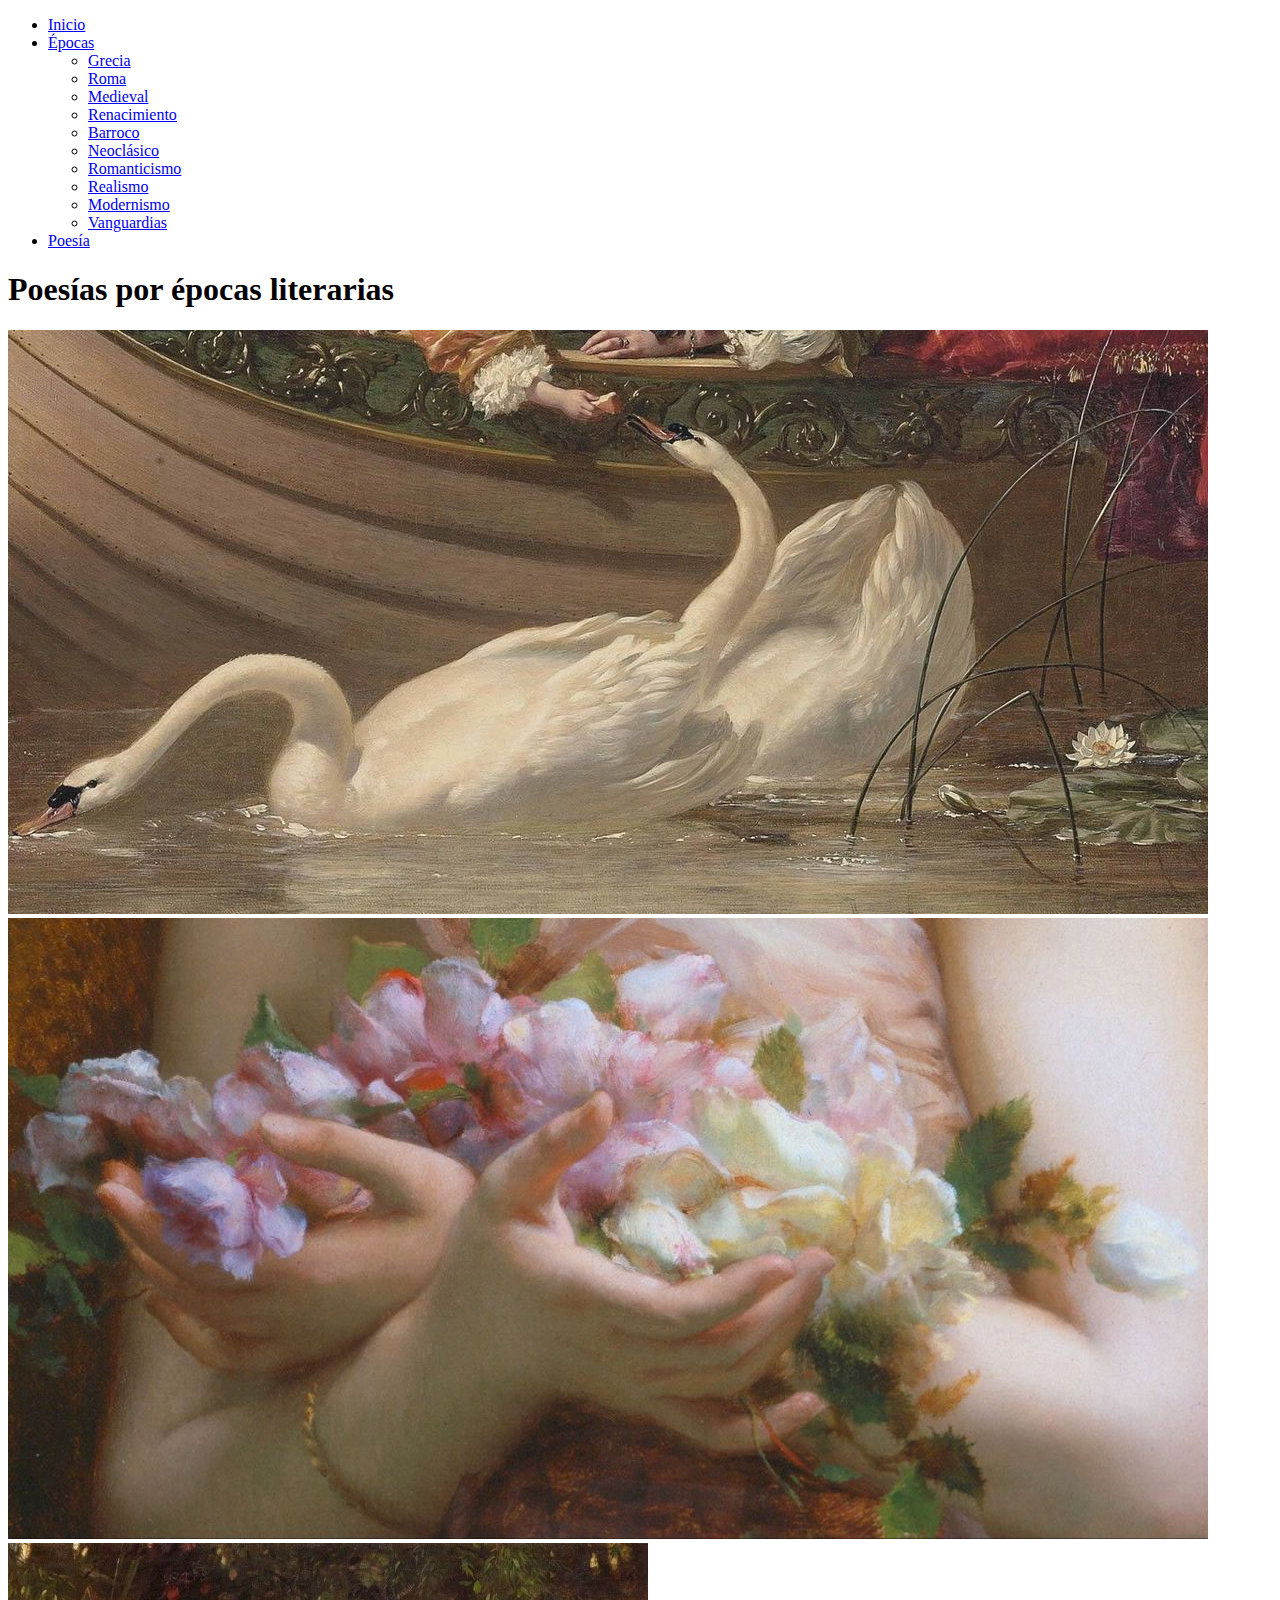
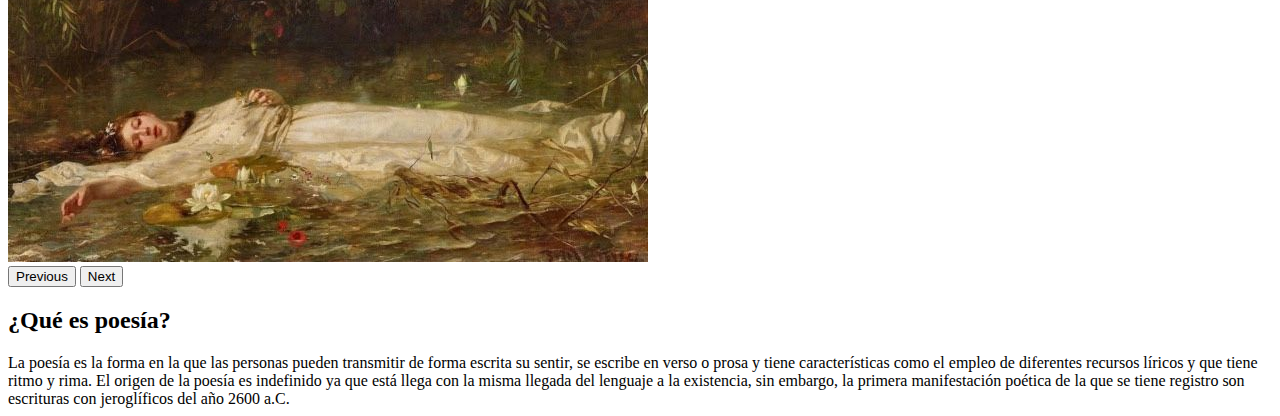
==== index.html @ 297501d4 "first commit" ====
<!DOCTYPE html>
<html lang="en">
<head>
    <meta charset="UTF-8">
    <meta http-equiv="X-UA-Compatible" content="IE=edge">
    <meta name="viewport" content="width=device-width, initial-scale=1.0">
     <!--=============== CSS ===============--> 
     <link  rel =" hoja de estilo " href ="style.css" >
      <!--=============== GOOGLE FONTS ===============--> 
    <link rel="preconnect" href="https://fonts.googleapis.com">
    <link rel="preconnect" href="https://fonts.gstatic.com" crossorigin>
    <link href="https://fonts.googleapis.com/css2?family=Poppins:wght@300;400;600&display=swap" rel="stylesheet">
        <!--=============== BOOSTRAP ===============--> 
        <link href="https://cdn.jsdelivr.net/npm/bootstrap@5.3.0-alpha1/dist/css/bootstrap.min.css" rel="stylesheet" integrity="sha384-GLhlTQ8iRABdZLl6O3oVMWSktQOp6b7In1Zl3/Jr59b6EGGoI1aFkw7cmDA6j6gD" crossorigin="anonymous">
        <script src="https://cdn.jsdelivr.net/npm/bootstrap@5.3.0-alpha1/dist/js/bootstrap.bundle.min.js" integrity="sha384-w76AqPfDkMBDXo30jS1Sgez6pr3x5MlQ1ZAGC+nuZB+EYdgRZgiwxhTBTkF7CXvN" crossorigin="anonymous"></script>
    <title>Poemas por épocas literarias</title>
</head>
<body>
    <ul class="nav nav-pills justify-content-end">
        <li class="nav-item">
          <a class="nav-link active" aria-current="page" href="#">Inicio</a>
        </li>
        <li class="nav-item dropdown">
          <a class="nav-link dropdown-toggle" data-bs-toggle="dropdown" href="#" role="button" aria-expanded="false">Épocas</a>
          <ul class="dropdown-menu">
            <li><a class="dropdown-item" href="assets/grecia.html">Grecia</a></li>
            <li><a class="dropdown-item" href="assets/roma.html">Roma</a></li>
            <li><a class="dropdown-item" href="assets/medieval.html">Medieval</a></li>
            <li><a class="dropdown-item" href="assets/renacimiento.html">Renacimiento</a></li>
            <li><a class="dropdown-item" href="assets/barroco.html">Barroco</a></li>
            <li><a class="dropdown-item" href="assets/neoclasico.html">Neoclásico</a></li>
            <li><a class="dropdown-item" href="assets/romanticismo.html">Romanticismo</a></li>
            <li><a class="dropdown-item" href="assets/realismo.html">Realismo</a></li>
            <li><a class="dropdown-item" href="assets/modernismo.html">Modernismo</a></li>
            <li><a class="dropdown-item" href="assets/vanguardias.html">Vanguardias</a></li>
          </ul>
        </li>
        <li class="nav-item">
          <a class="nav-link" href="#">Poesía</a>
        </li>
      </ul>
      <div>
        <h1> Poesías por épocas literarias</h1>
      </div>
    <div id="carouselExampleAutoplaying" class="carousel slide" data-bs-ride="carousel">
        <div class="carousel-inner">
          <div class="carousel-item active">
            <img src="assets/images/7b12898fc7804b6f0269a9515e863d96.jpg" class="d-block w-100" alt="...">
          </div>
          <div class="carousel-item">
            <img src="assets/images/97fce23d673426a6aeab72fd9037893f.jpg" class="d-block w-100" alt="...">          </div>
          <div class="carousel-item">
            <img src="assets/images/a1ac5fb07eefe832fc7c2d14690c7c0b.jpg" class="d-block w-100" alt="...">
          </div>
        </div>
        <button class="carousel-control-prev" type="button" data-bs-target="#carouselExampleAutoplaying" data-bs-slide="prev">
          <span class="carousel-control-prev-icon" aria-hidden="true"></span>
          <span class="visually-hidden">Previous</span>
        </button>
        <button class="carousel-control-next" type="button" data-bs-target="#carouselExampleAutoplaying" data-bs-slide="next">
          <span class="carousel-control-next-icon" aria-hidden="true"></span>
          <span class="visually-hidden">Next</span>
        </button>
      </div>
      <div class="card">
        <div class="card-body">
          <h2>¿Qué es poesía?</h2>
          La poesía es la forma en la que las personas pueden transmitir de forma escrita su sentir, se escribe en verso o prosa y tiene características como el empleo de diferentes recursos líricos y que tiene ritmo y rima. 
El origen de la poesía es indefinido ya que está llega con la misma llegada del lenguaje a la existencia, sin embargo, la primera manifestación poética de la que se tiene registro son escrituras con jeroglíficos del año 2600 a.C.
        </div>
      </div>
    </body>
</html>
---- style.css ----
/*Now the styles*/
* {
	margin: 0; 
	padding: 0;
}
body {
	background: #ccc; 
	font-family: 'Poppins', sans-serif;
}

.carousel-item {
    width: 5cm;
    height: 8cm;
}
.card-cita{
	font-size: small;
	font-style: italic;
}
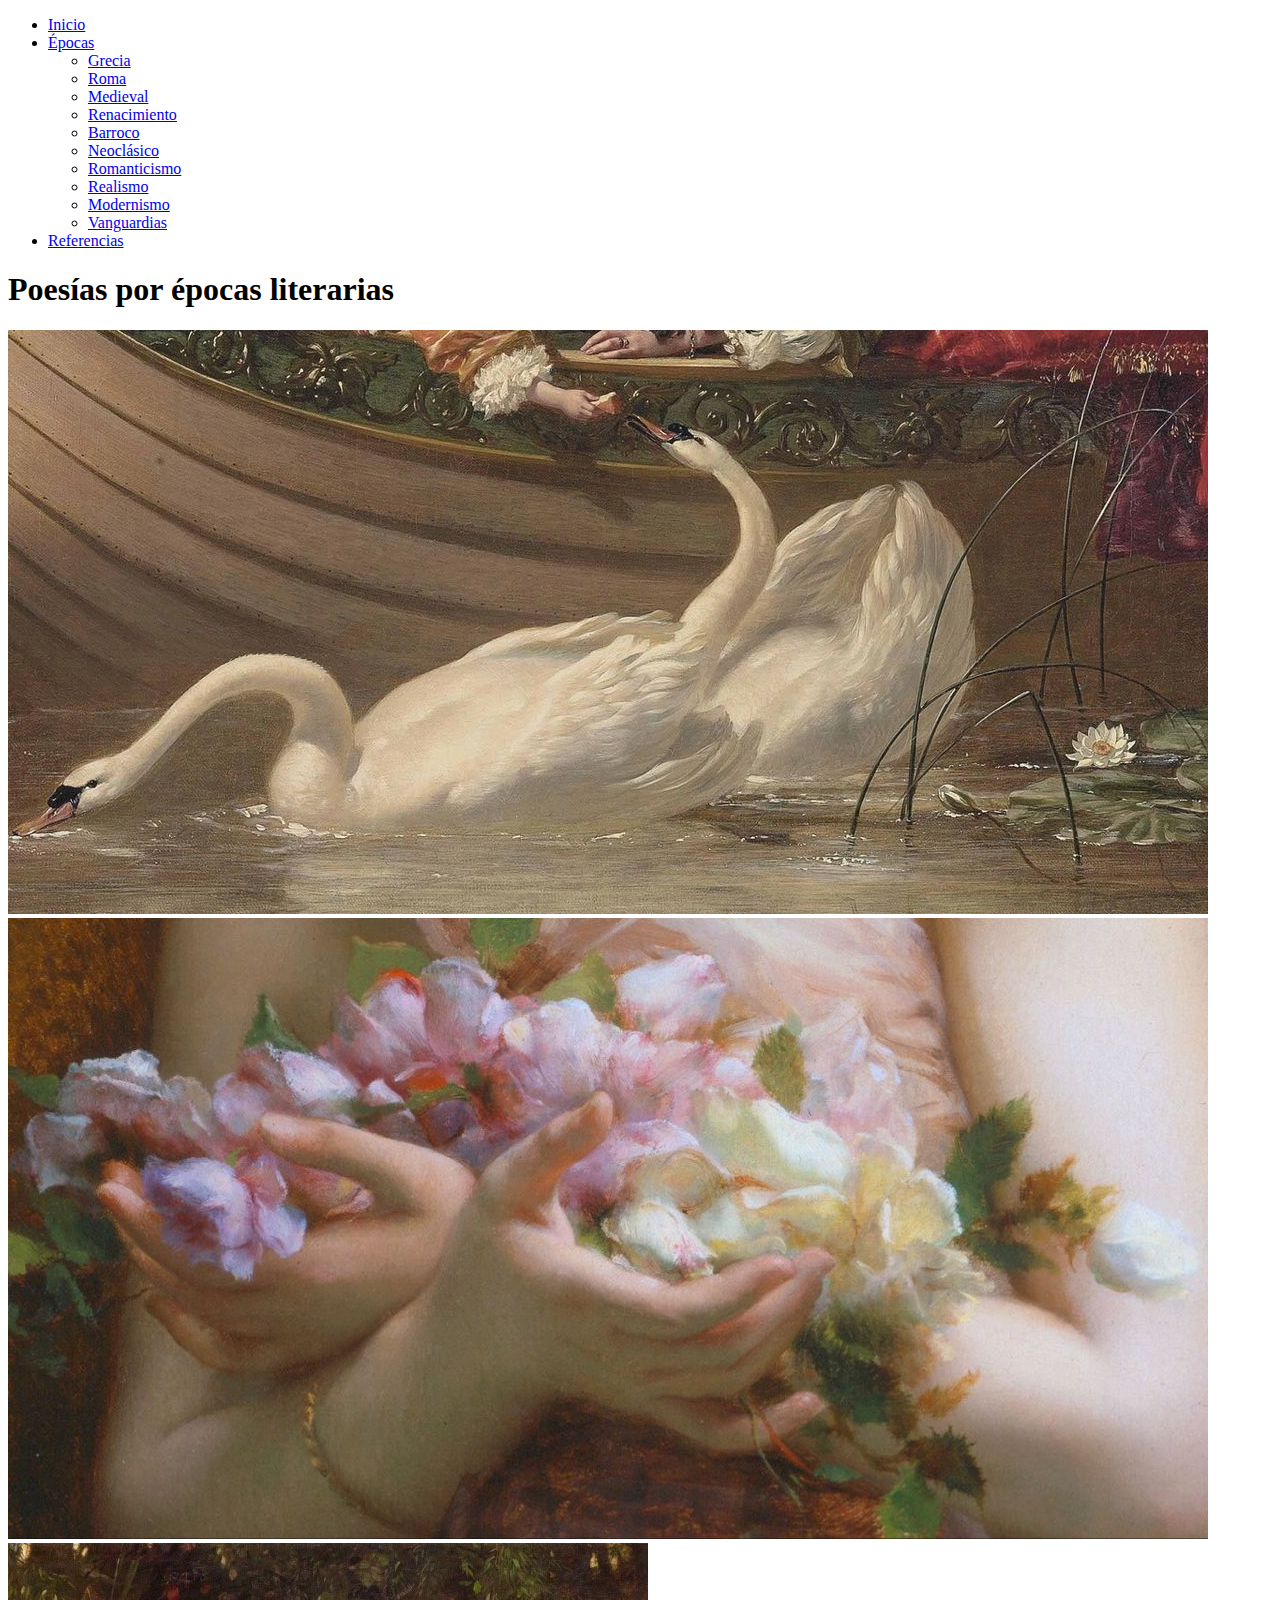
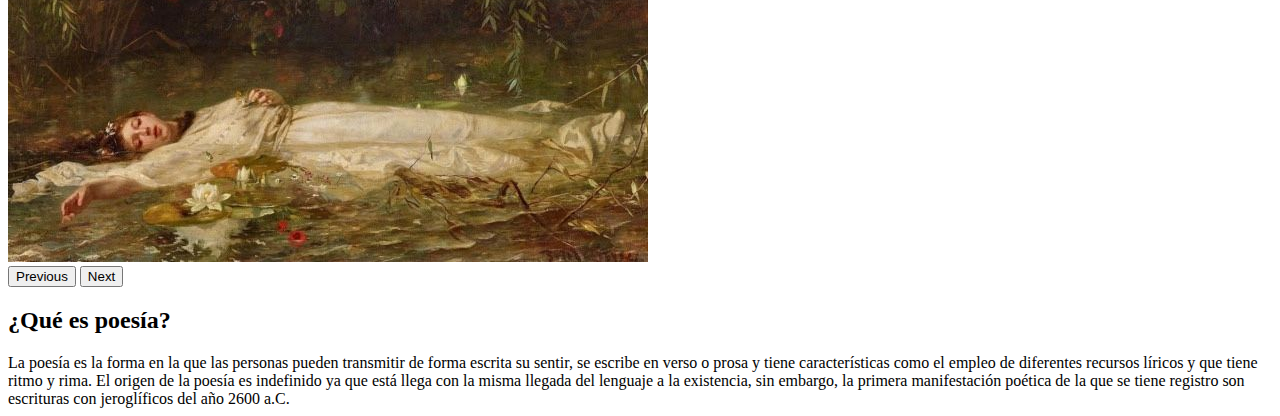
==== commit 5057bf9a: "fifth commit" ====
--- a/index.html
+++ b/index.html
@@ -36,7 +36,7 @@
           </ul>
         </li>
         <li class="nav-item">
-          <a class="nav-link" href="#">Poesía</a>
+          <a class="nav-link" href="/assets/referencias.html">Referencias</a>
         </li>
       </ul>
       <div>
--- a/style.css
+++ b/style.css
@@ -8,11 +8,10 @@
 	font-family: 'Poppins', sans-serif;
 }
 
-.carousel-item {
-    width: 5cm;
-    height: 8cm;
+.carousel{
+	height: 6px;
 }
-.card-cita{
-	font-size: small;
-	font-style: italic;
-}+
+.carousel-inner {
+	height: 6px;
+  }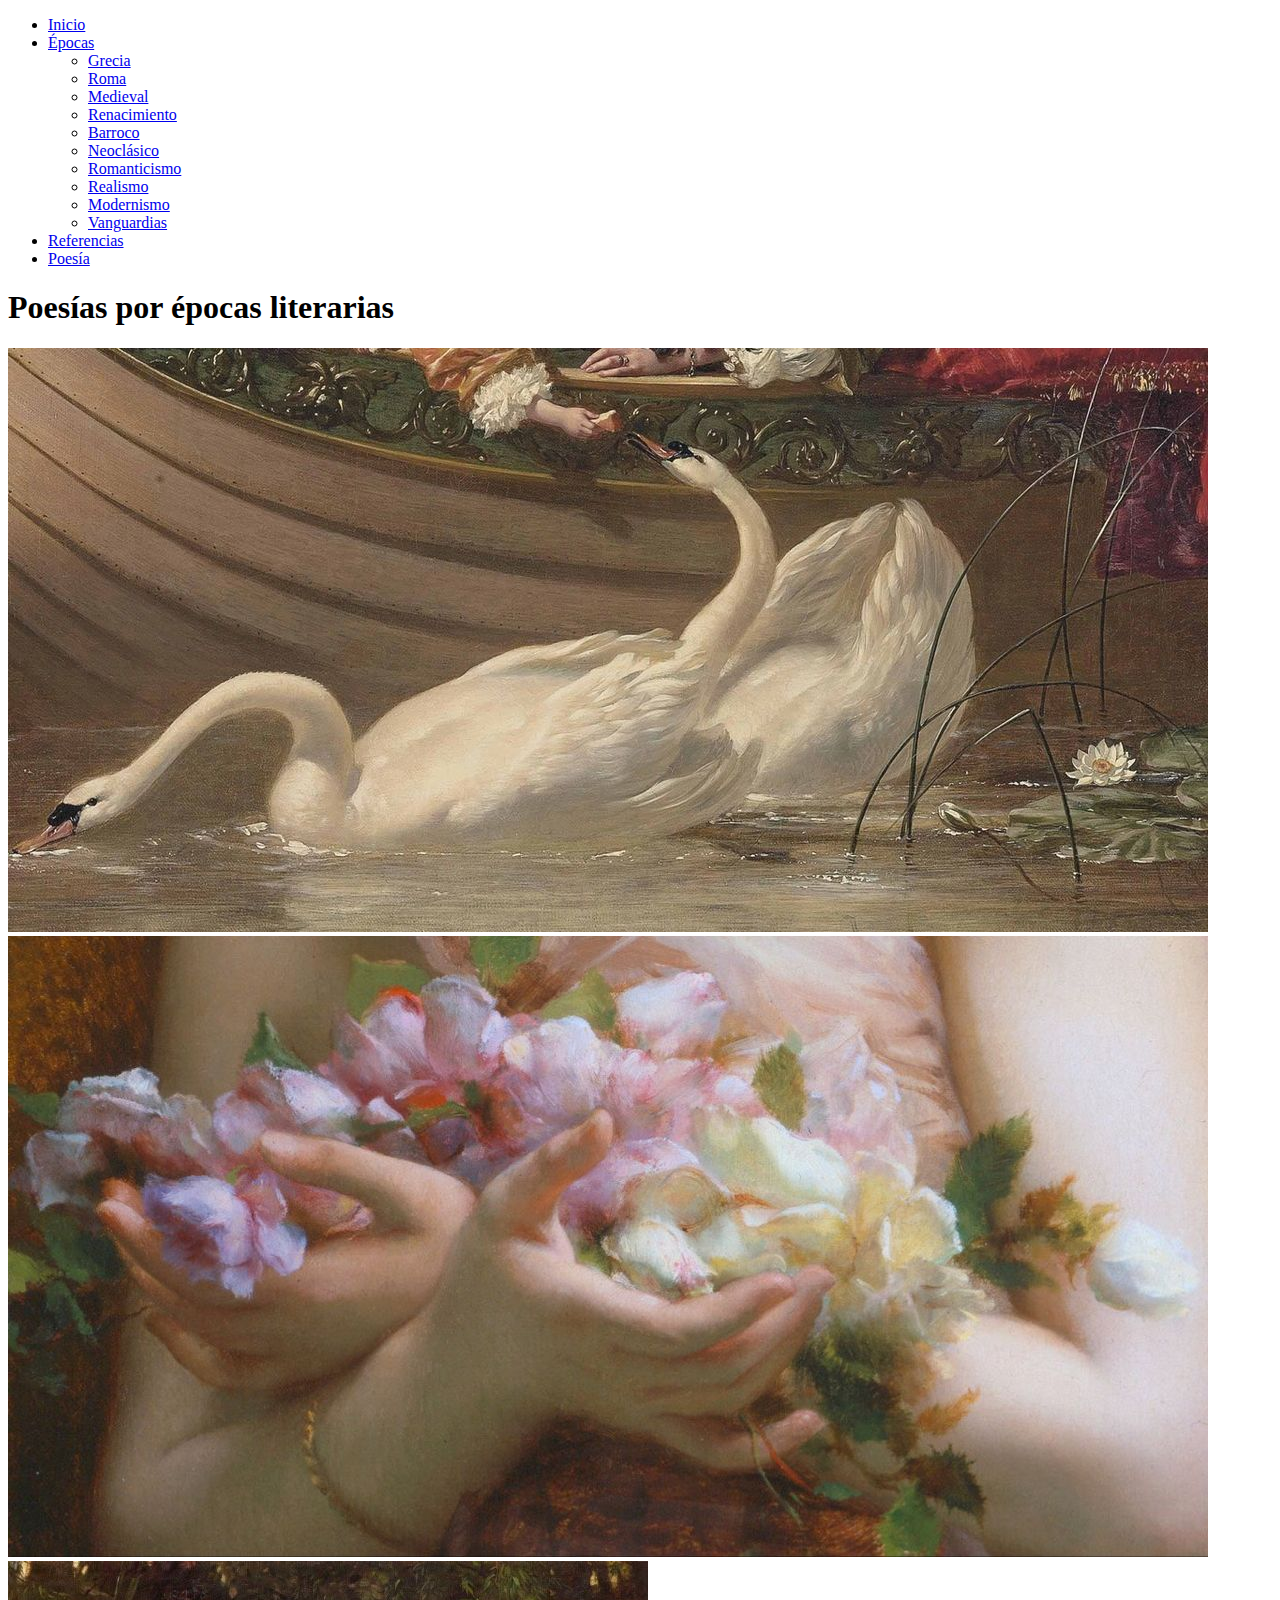
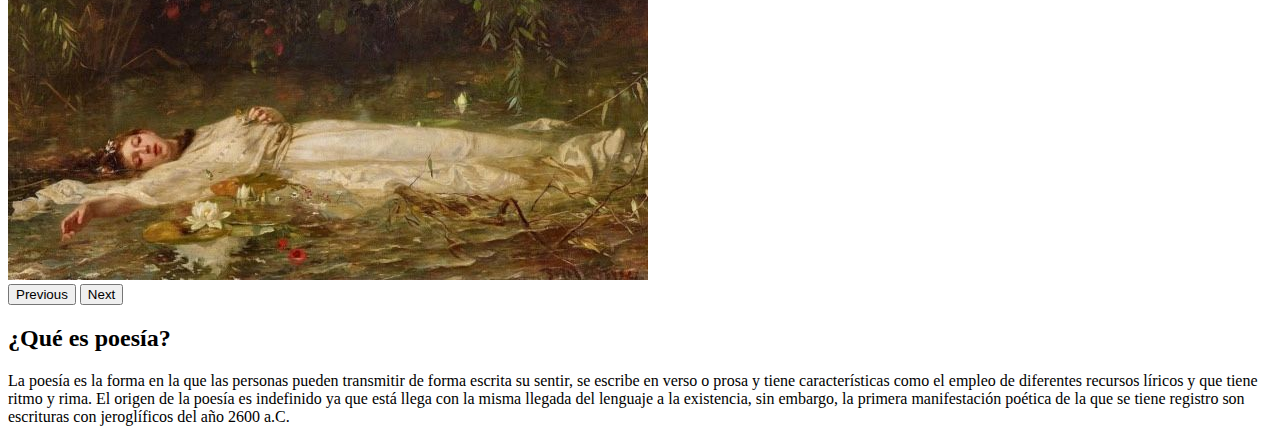
==== commit c9e09942: "first commit" ====
--- a/index.html
+++ b/index.html
@@ -1,73 +1,89 @@
 <!DOCTYPE html>
 <html lang="en">
+
 <head>
-    <meta charset="UTF-8">
-    <meta http-equiv="X-UA-Compatible" content="IE=edge">
-    <meta name="viewport" content="width=device-width, initial-scale=1.0">
-     <!--=============== CSS ===============--> 
-     <link  rel =" hoja de estilo " href ="style.css" >
-      <!--=============== GOOGLE FONTS ===============--> 
-    <link rel="preconnect" href="https://fonts.googleapis.com">
-    <link rel="preconnect" href="https://fonts.gstatic.com" crossorigin>
-    <link href="https://fonts.googleapis.com/css2?family=Poppins:wght@300;400;600&display=swap" rel="stylesheet">
-        <!--=============== BOOSTRAP ===============--> 
-        <link href="https://cdn.jsdelivr.net/npm/bootstrap@5.3.0-alpha1/dist/css/bootstrap.min.css" rel="stylesheet" integrity="sha384-GLhlTQ8iRABdZLl6O3oVMWSktQOp6b7In1Zl3/Jr59b6EGGoI1aFkw7cmDA6j6gD" crossorigin="anonymous">
-        <script src="https://cdn.jsdelivr.net/npm/bootstrap@5.3.0-alpha1/dist/js/bootstrap.bundle.min.js" integrity="sha384-w76AqPfDkMBDXo30jS1Sgez6pr3x5MlQ1ZAGC+nuZB+EYdgRZgiwxhTBTkF7CXvN" crossorigin="anonymous"></script>
-    <title>Poemas por épocas literarias</title>
+  <meta charset="UTF-8">
+  <meta http-equiv="X-UA-Compatible" content="IE=edge">
+  <meta name="viewport" content="width=device-width, initial-scale=1.0">
+  <!--=============== CSS ===============-->
+  <link rel=" hoja de estilo " href="style.css">
+  <!--=============== GOOGLE FONTS ===============-->
+  <link rel="preconnect" href="https://fonts.googleapis.com">
+  <link rel="preconnect" href="https://fonts.gstatic.com" crossorigin>
+  <link href="https://fonts.googleapis.com/css2?family=Poppins:wght@300;400;600&display=swap" rel="stylesheet">
+  <!--=============== BOOSTRAP ===============-->
+  <link href="https://cdn.jsdelivr.net/npm/bootstrap@5.3.0-alpha1/dist/css/bootstrap.min.css" rel="stylesheet"
+    integrity="sha384-GLhlTQ8iRABdZLl6O3oVMWSktQOp6b7In1Zl3/Jr59b6EGGoI1aFkw7cmDA6j6gD" crossorigin="anonymous">
+  <script src="https://cdn.jsdelivr.net/npm/bootstrap@5.3.0-alpha1/dist/js/bootstrap.bundle.min.js"
+    integrity="sha384-w76AqPfDkMBDXo30jS1Sgez6pr3x5MlQ1ZAGC+nuZB+EYdgRZgiwxhTBTkF7CXvN"
+    crossorigin="anonymous"></script>
+  <title>Poemas por épocas literarias</title>
 </head>
+
 <body>
-    <ul class="nav nav-pills justify-content-end">
-        <li class="nav-item">
-          <a class="nav-link active" aria-current="page" href="#">Inicio</a>
-        </li>
-        <li class="nav-item dropdown">
-          <a class="nav-link dropdown-toggle" data-bs-toggle="dropdown" href="#" role="button" aria-expanded="false">Épocas</a>
-          <ul class="dropdown-menu">
-            <li><a class="dropdown-item" href="assets/grecia.html">Grecia</a></li>
-            <li><a class="dropdown-item" href="assets/roma.html">Roma</a></li>
-            <li><a class="dropdown-item" href="assets/medieval.html">Medieval</a></li>
-            <li><a class="dropdown-item" href="assets/renacimiento.html">Renacimiento</a></li>
-            <li><a class="dropdown-item" href="assets/barroco.html">Barroco</a></li>
-            <li><a class="dropdown-item" href="assets/neoclasico.html">Neoclásico</a></li>
-            <li><a class="dropdown-item" href="assets/romanticismo.html">Romanticismo</a></li>
-            <li><a class="dropdown-item" href="assets/realismo.html">Realismo</a></li>
-            <li><a class="dropdown-item" href="assets/modernismo.html">Modernismo</a></li>
-            <li><a class="dropdown-item" href="assets/vanguardias.html">Vanguardias</a></li>
-          </ul>
-        </li>
-        <li class="nav-item">
-          <a class="nav-link" href="/assets/referencias.html">Referencias</a>
-        </li>
+  <ul class="nav nav-pills justify-content-end">
+    <li class="nav-item">
+      <a class="nav-link active" aria-current="page" href="#">Inicio</a>
+    </li>
+    <li class="nav-item dropdown">
+      <a class="nav-link dropdown-toggle" data-bs-toggle="dropdown" href="#" role="button"
+        aria-expanded="false">Épocas</a>
+      <ul class="dropdown-menu">
+        <li><a class="dropdown-item" href="assets/grecia.html">Grecia</a></li>
+        <li><a class="dropdown-item" href="assets/roma.html">Roma</a></li>
+        <li><a class="dropdown-item" href="assets/medieval.html">Medieval</a></li>
+        <li><a class="dropdown-item" href="assets/renacimiento.html">Renacimiento</a></li>
+        <li><a class="dropdown-item" href="assets/barroco.html">Barroco</a></li>
+        <li><a class="dropdown-item" href="assets/neoclasico.html">Neoclásico</a></li>
+        <li><a class="dropdown-item" href="assets/romanticismo.html">Romanticismo</a></li>
+        <li><a class="dropdown-item" href="assets/realismo.html">Realismo</a></li>
+        <li><a class="dropdown-item" href="assets/modernismo.html">Modernismo</a></li>
+        <li><a class="dropdown-item" href="assets/vanguardias.html">Vanguardias</a></li>
       </ul>
-      <div>
-        <h1> Poesías por épocas literarias</h1>
+    </li>
+    <li class="nav-item">
+      <a class="nav-link" href="/assets/referencias.html">Referencias</a>
+    </li>
+    <li class="nav-item">
+      <a class="nav-link" href="/assets/poesias.html">Poesía</a>
+    </li>
+  </ul>
+  <div>
+    <h1> Poesías por épocas literarias</h1>
+  </div>
+  <div id="carouselExampleAutoplaying" class="carousel slide" data-bs-ride="carousel">
+    <div class="carousel-inner">
+      <div class="carousel-item active">
+        <img src="assets/images/7b12898fc7804b6f0269a9515e863d96.jpg" class="d-block w-100" alt="...">
       </div>
-    <div id="carouselExampleAutoplaying" class="carousel slide" data-bs-ride="carousel">
-        <div class="carousel-inner">
-          <div class="carousel-item active">
-            <img src="assets/images/7b12898fc7804b6f0269a9515e863d96.jpg" class="d-block w-100" alt="...">
-          </div>
-          <div class="carousel-item">
-            <img src="assets/images/97fce23d673426a6aeab72fd9037893f.jpg" class="d-block w-100" alt="...">          </div>
-          <div class="carousel-item">
-            <img src="assets/images/a1ac5fb07eefe832fc7c2d14690c7c0b.jpg" class="d-block w-100" alt="...">
-          </div>
-        </div>
-        <button class="carousel-control-prev" type="button" data-bs-target="#carouselExampleAutoplaying" data-bs-slide="prev">
-          <span class="carousel-control-prev-icon" aria-hidden="true"></span>
-          <span class="visually-hidden">Previous</span>
-        </button>
-        <button class="carousel-control-next" type="button" data-bs-target="#carouselExampleAutoplaying" data-bs-slide="next">
-          <span class="carousel-control-next-icon" aria-hidden="true"></span>
-          <span class="visually-hidden">Next</span>
-        </button>
+      <div class="carousel-item">
+        <img src="assets/images/97fce23d673426a6aeab72fd9037893f.jpg" class="d-block w-100" alt="...">
       </div>
-      <div class="card">
-        <div class="card-body">
-          <h2>¿Qué es poesía?</h2>
-          La poesía es la forma en la que las personas pueden transmitir de forma escrita su sentir, se escribe en verso o prosa y tiene características como el empleo de diferentes recursos líricos y que tiene ritmo y rima. 
-El origen de la poesía es indefinido ya que está llega con la misma llegada del lenguaje a la existencia, sin embargo, la primera manifestación poética de la que se tiene registro son escrituras con jeroglíficos del año 2600 a.C.
-        </div>
+      <div class="carousel-item">
+        <img src="assets/images/a1ac5fb07eefe832fc7c2d14690c7c0b.jpg" class="d-block w-100" alt="...">
       </div>
-    </body>
+    </div>
+    <button class="carousel-control-prev" type="button" data-bs-target="#carouselExampleAutoplaying"
+      data-bs-slide="prev">
+      <span class="carousel-control-prev-icon" aria-hidden="true"></span>
+      <span class="visually-hidden">Previous</span>
+    </button>
+    <button class="carousel-control-next" type="button" data-bs-target="#carouselExampleAutoplaying"
+      data-bs-slide="next">
+      <span class="carousel-control-next-icon" aria-hidden="true"></span>
+      <span class="visually-hidden">Next</span>
+    </button>
+  </div>
+  <div class="card">
+    <div class="card-body">
+      <h2>¿Qué es poesía?</h2>
+      La poesía es la forma en la que las personas pueden transmitir de forma escrita su sentir, se escribe en verso o
+      prosa y tiene características como el empleo de diferentes recursos líricos y que tiene ritmo y rima.
+      El origen de la poesía es indefinido ya que está llega con la misma llegada del lenguaje a la existencia, sin
+      embargo, la primera manifestación poética de la que se tiene registro son escrituras con jeroglíficos del año 2600
+      a.C.
+    </div>
+  </div>
+</body>
+
 </html>--- a/style.css
+++ b/style.css
@@ -1,17 +1,22 @@
 /*Now the styles*/
 * {
-	margin: 0; 
+	margin: 0;
 	padding: 0;
 }
+
 body {
-	background: #ccc; 
+	background: #ccc;
 	font-family: 'Poppins', sans-serif;
 }
 
-.carousel{
+.carousel {
 	height: 6px;
 }
 
 .carousel-inner {
 	height: 6px;
-  }+}
+
+h5 {
+	background-color: rgb(2, 102, 105);
+}